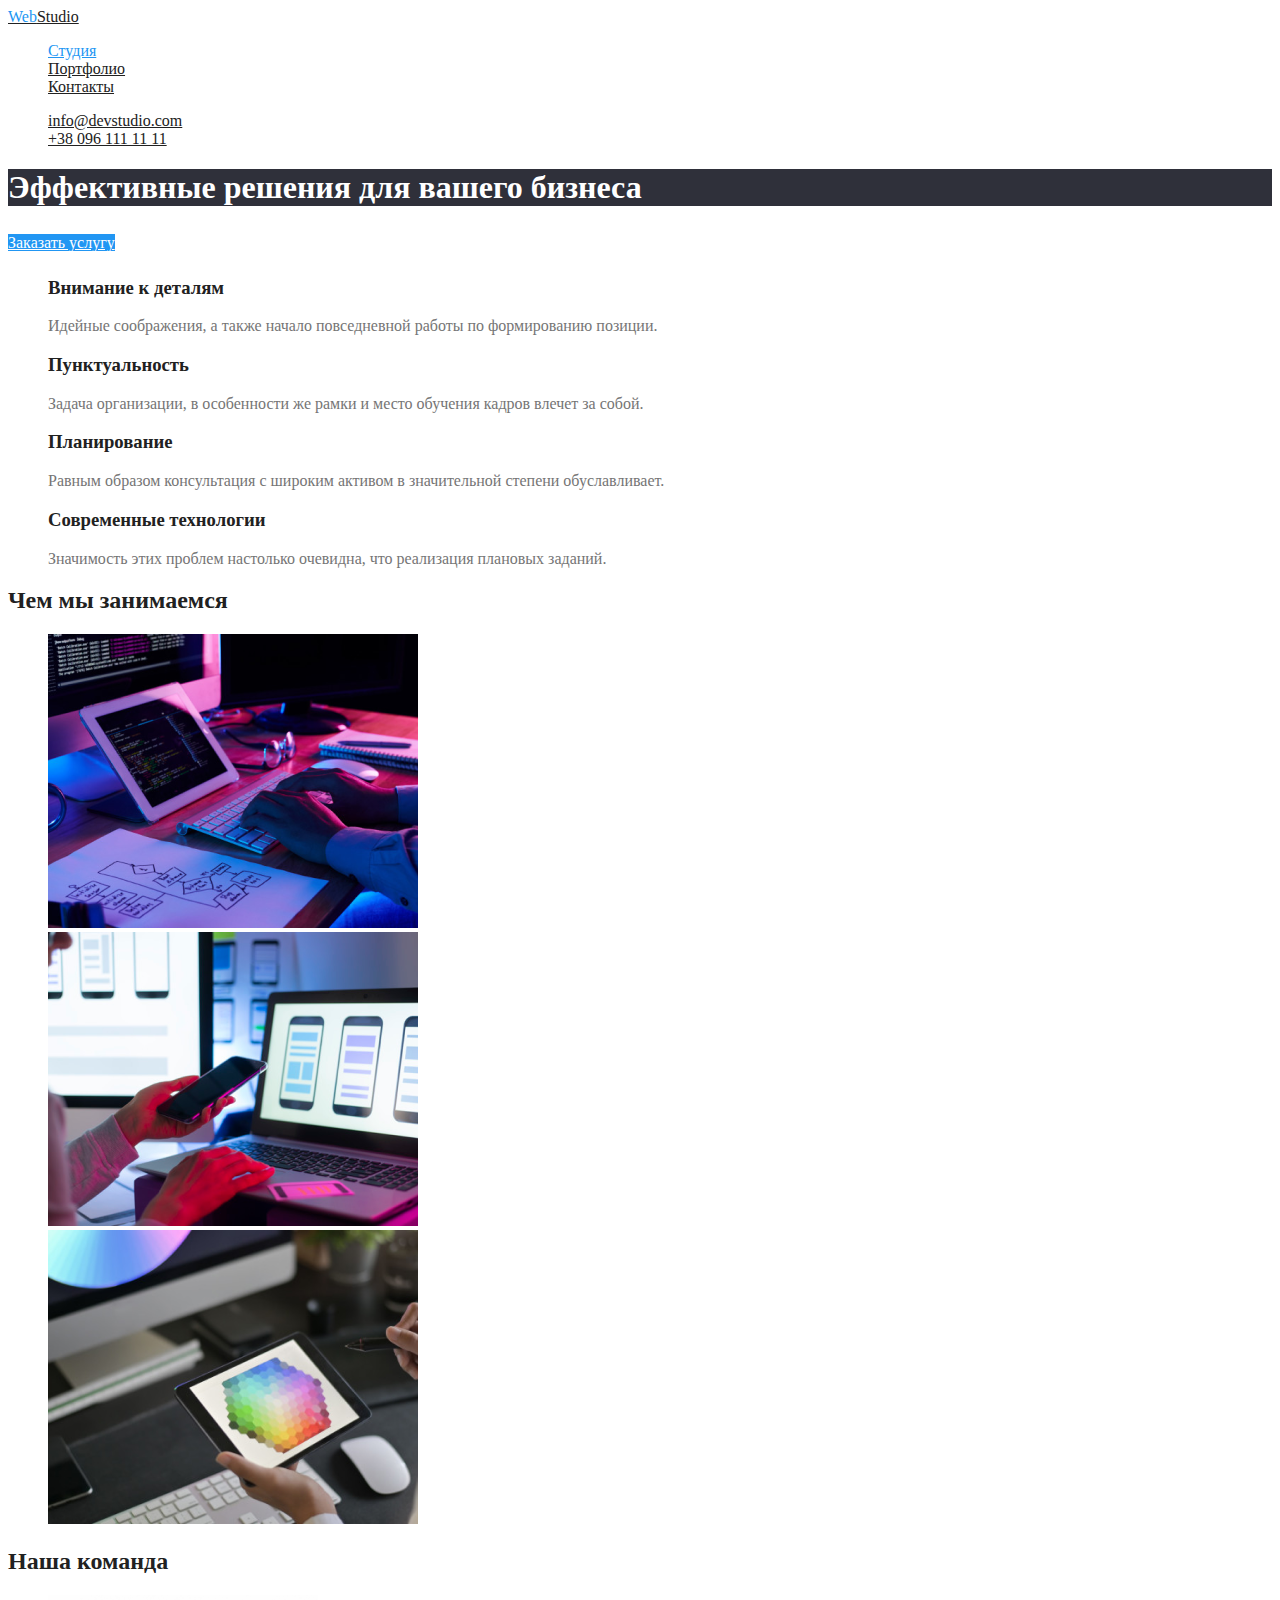
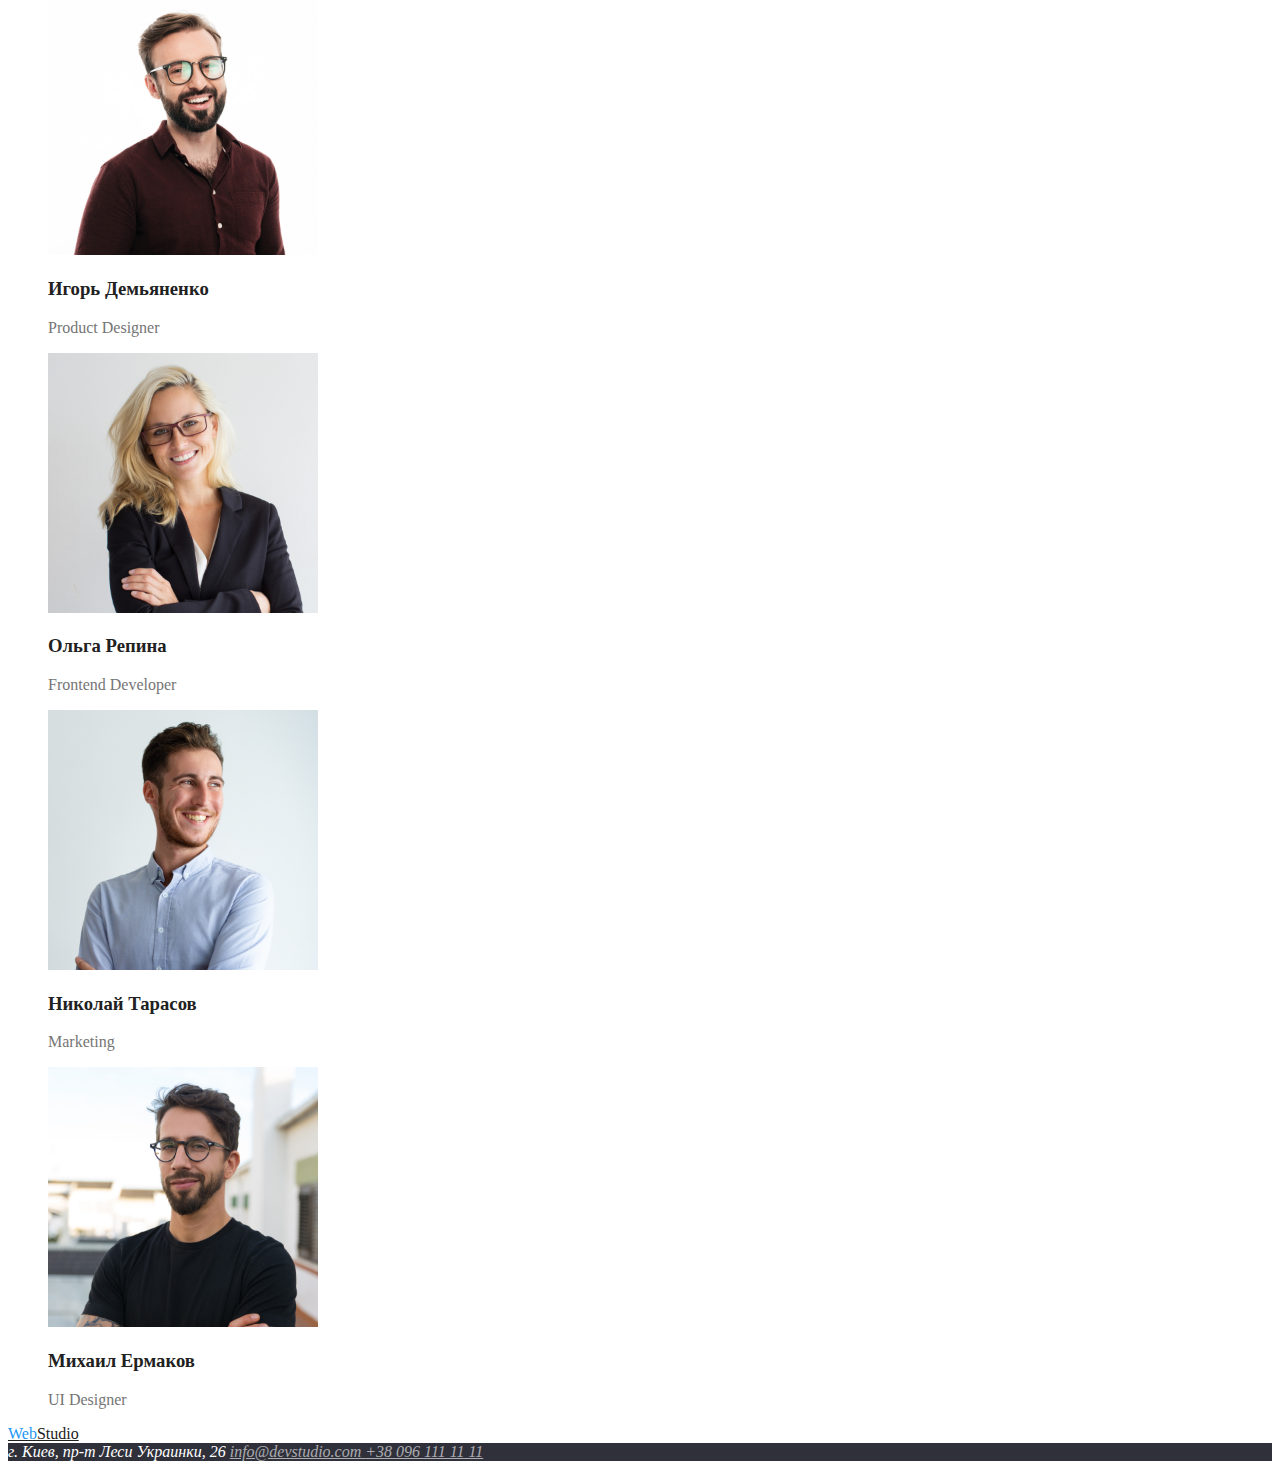
==== index.html @ 3120db5e "Задание 2" ====
<!DOCTYPE html>
<html lang="ru">

<head>
    <meta charset="UTF-8" />
    <meta name="viewport" content="width=device-width, initial-scale=1.0" />
    <title>Document</title>
    <link rel="stylesheet" href="./css/style.css">
    <link rel="stylesheet" href="./css/main.css">
</head>
<body>
    <!-- Шапка сайта -->
    <header>
        <nav>
                                            
                <a href="" class="link"><span>Web</span>Studio</a>
            <ul class="site-nav list">
                <li><a href="" class="link current">Студия</a></li>
                <li><a href="./portfolio.html" class="link ">Портфолио</a></li>
                <li><a href="" class="link">Контакты</a></li>
            </ul>
        </nav>   
        <ul class="aut-nav list">
                <li><a href="mailto:info@devstudio.com" class="link">info@devstudio.com</a></li>
                <li><a href="tel:+380961111111" class="link">+38 096 111 11 11</a></li>
        </ul>

    </header>

    <main>
        <!-- Герой -->
        <section class="hero">
           <h1 class="hero-title">Эффективные решения для вашего бизнеса</h1>
            <a href="" class="button">Заказать услугу</a>
        </section>

        <!-- Преимущества -->
        <section class="features">
            <ul class="features list">
                <li>
                    <h3 class="features-title">Внимание к деталям</h3>
                    <p>
                        Идейные соображения, а также начало повседневной работы по формированию позиции.
                    </p>
                </li>
                <li>
                    <h3 class="features-title">Пунктуальность</h3>
                    <p>Задача организации, в особенности же рамки и место обучения кадров влечет за собой.</p>
                </li>
                <li>
                    <h3 class="features-title">Планирование</h3>
                    <p>Равным образом консультация с широким активом в значительной степени обуславливает.</p>
                </li>
                <li>
                    <h3 class="features-title">Современные технологии</h3>
                    <p>Значимость этих проблем настолько очевидна, что реализация плановых заданий.</p>
                </li>
            </ul>
        </section>

        <!-- Чем мы занимаемся -->
        <section class="work">
            <h2 class="work-title">Чем мы занимаемся</h2>

            <ul class="work list">
                <li>
                    <img src="./images/img1.png" alt="Руки на клавиатуре" width="370" />
                <li>
                    <img src="./images/img2.png" alt="Ноутбук" width="370" />
                </li>
                <li>
                    <img src="./images/img3.png" alt="Планшет" width="370" />
                </li>
                
            </ul>
        </section>

        <!-- Наша команда -->
        <section class="team">
            <h2 class="team-title">Наша команда</h2>
            <ul class="team list">
                <li>
                   <img src="./images/Dem.jpg" alt="Фото" width="270"  />
                    <h3 class="team-title">Игорь Демьяненко</h3>
                    <p>Product Designer</p>                                   
                </li>

                <li>
                    <img src="./images/Rep.jpg" alt="Фото" width="270"/>
                    <h3 class="team-title">Ольга Репина</h3>
                    <p>Frontend Developer</p>
                </li>
                <li>
                    <img src="./images/Tar.jpg" alt="Фото" width="270"/>
                    <h3 class="team-title">Николай Тарасов</h3>
                    <p>Marketing</p>
                </li>
                <li>
                   <img src="./images/Erm.jpg" alt="Фото" width="270"/>
                    <h3 class="team-title">Михаил Ермаков</h3>
                    <p>UI Designer</p>
                </li>
               
            </ul>
        </section>
    </main>

    <!-- Футер -->
    <footer>
        <a href="" class="link"><span>Web</span>Studio</a>
            <address class="adress"> 
                г. Киев, пр-т Леси Украинки, 26
                <a href="mailto:info@devstudio.com" class="link">info@devstudio.com </a>
                <a href="tel:+380961111111" class="link">+38 096 111 11 11</a>
            </address>
        
    </footer>
</body>

</html>
---- css/style.css ----
/* Основной цвет текста  #212121 
   Studio   #FFFFFF;
второстепенный цвет - #757575;
  адрес background: #FFFFFF;

 ссылки -  #2196F3;  
  цвет фона  "Наша команда" #F5F4FA;

  */

:root {
  --primary-text-color: #757575;
  --title-text-color: #212121;
  --accent-color: #2196f3;
  --primary-white-color: #ffffff;
  --primary-bg-color: #2f303a;
}

body {
  background-color: var(--primary-white-color);
  color: var(--primary-text-color);
}
.list {
  list-style: none;
}

span {
  color: var(--accent-color);
}

.link,
.link:focus {
  color: var(--title-text-color);
}

/* Site nav */
.site-nav .link {
  color: var(--title-text-color);
}
.site-nav .link:hover,
.site-nav .link:focus {
  color: var(--accent-color);
}

.site-nav .link.current {
  color: var(--accent-color);
}
.aut-nav .link {
  color: var(--title-text-color);
}
.aut-nav .link:hover,
.aut-nav .link:focus {
  color: var(--accent-color);
}

/*Футер*/
.adress {
  background-color: var(--primary-bg-color);
  color: var(--primary-white-color);
}
.adress .link {
  color: rgba(255, 255, 255, 0.6);
}

.adress .link:hover,
.adress .link:focus {
  color: var(--accent-color);
}
---- css/main.css ----
/*  hero*/
.hero-title {
  color: var(--primary-white-color);
  background-color: var(--primary-bg-color);
}
/*  section*/
.section-title {
  color: var(--title-text-color);
}

/*features */
.features-title {
  color: var(--title-text-color);
}

/*  work*/
.work-title {
  color: var(--title-text-color);
}

/*  team*/
.team-title {
  color: var(--title-text-color);
}

/*  button*/
.button {
  background-color: var(--accent-color);
  color: var(--primary-white-color);

  font-size: 16px;
  line-height: 1.87;
}
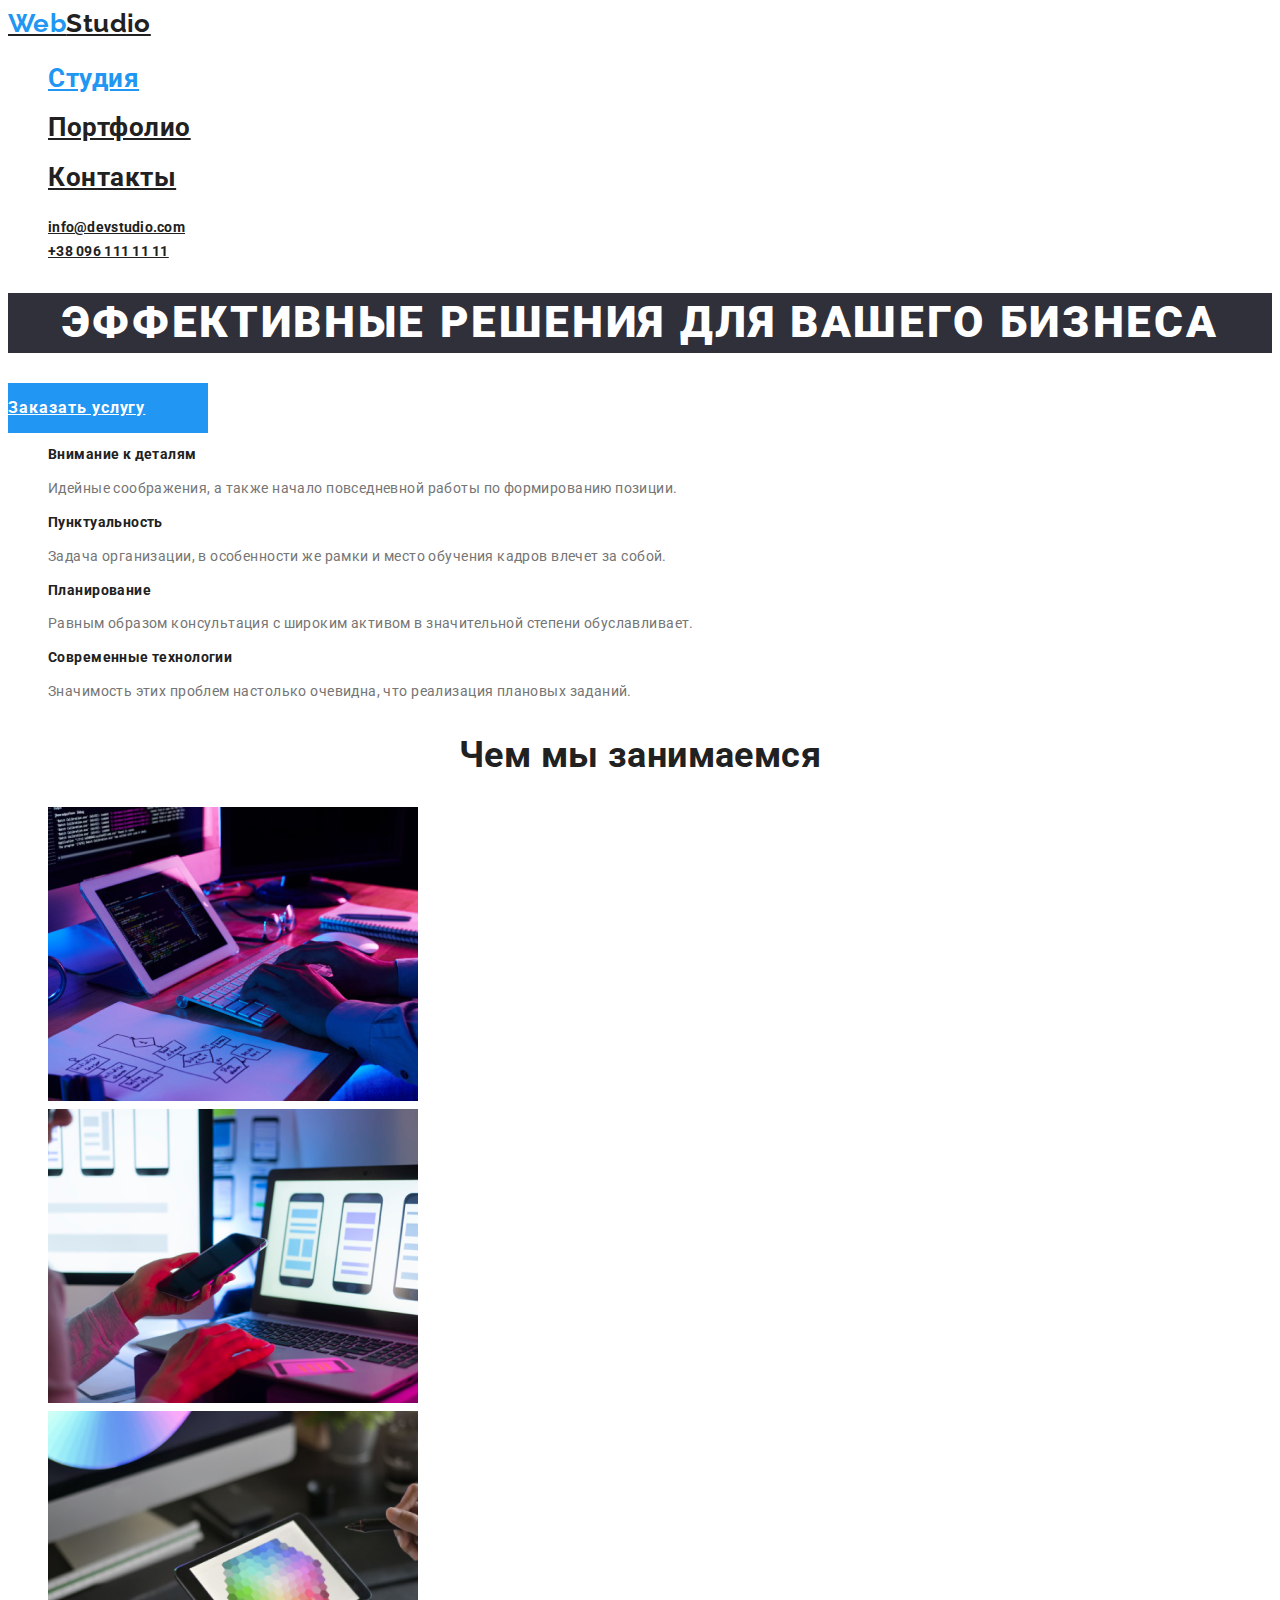
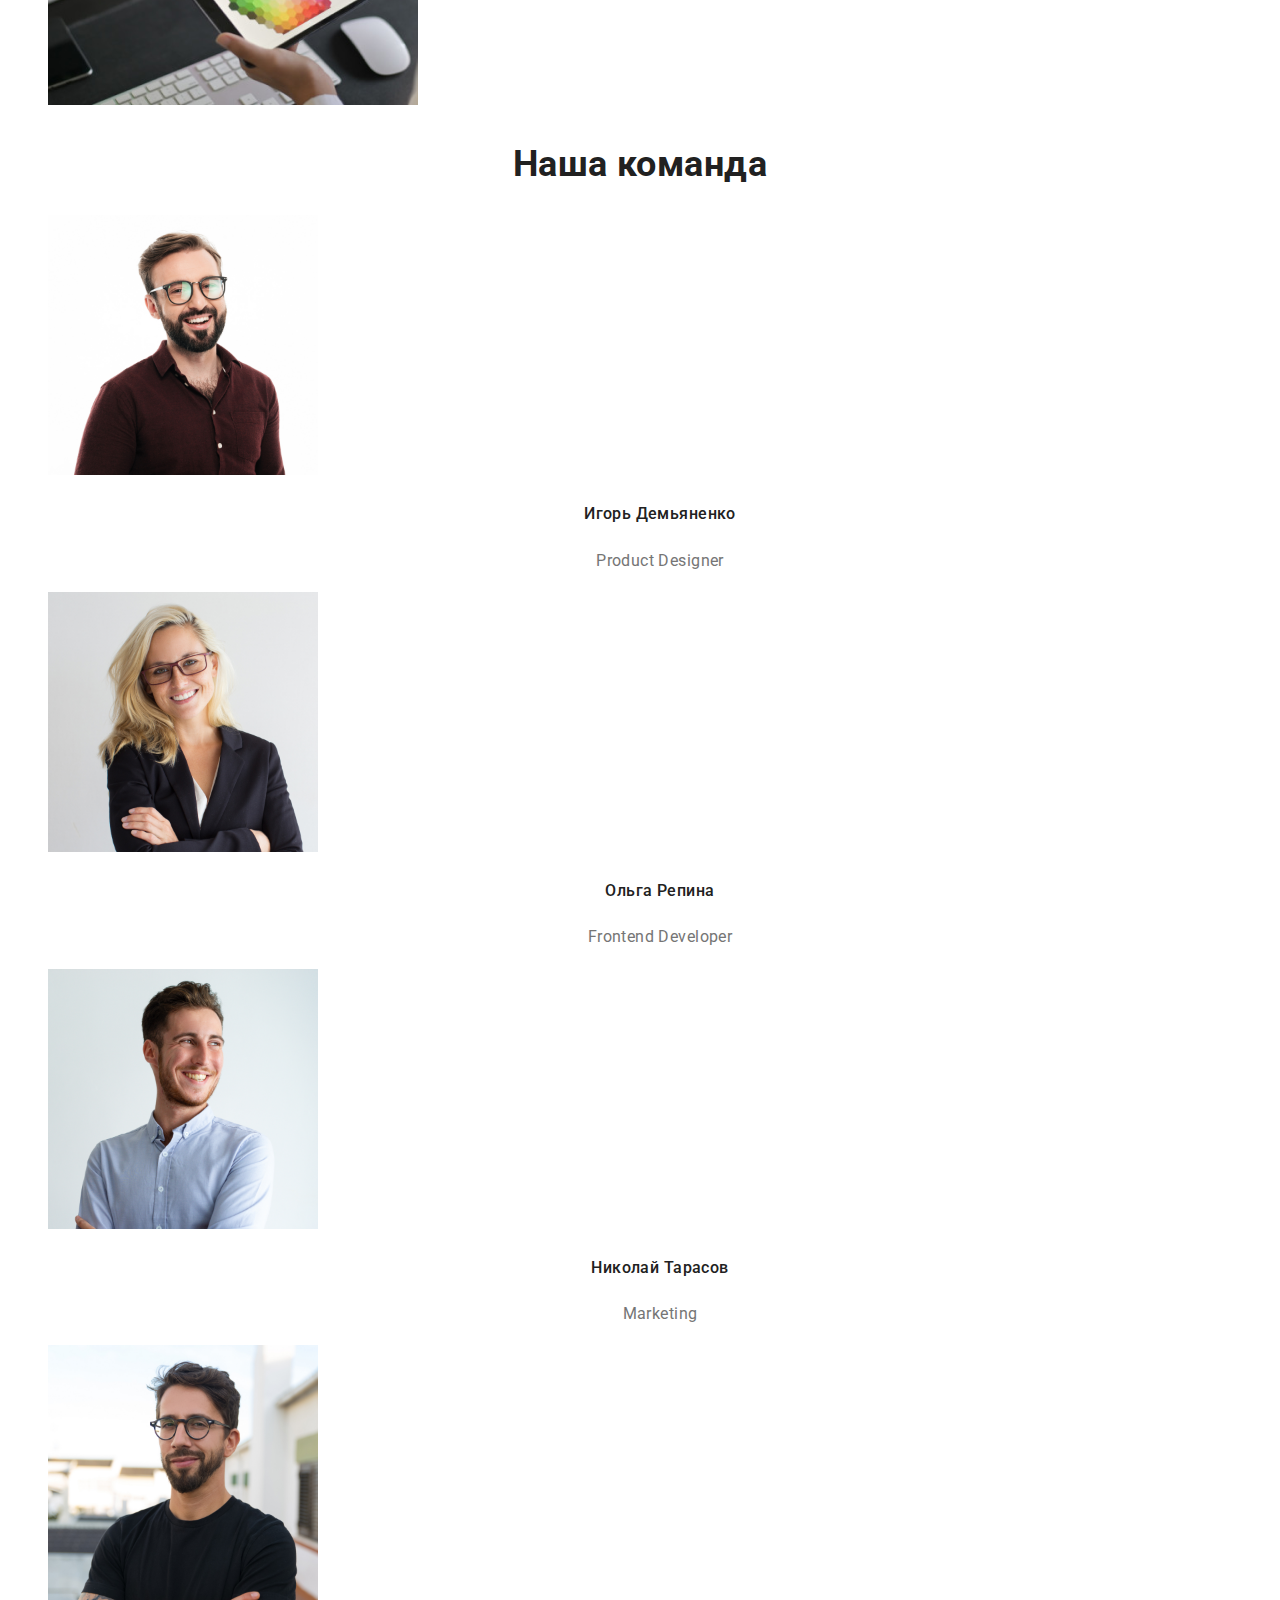
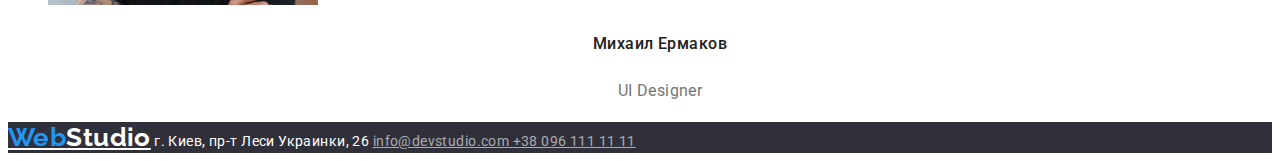
==== commit f1eb16bb: "Правильное задание 2" ====
--- a/index.html
+++ b/index.html
@@ -5,24 +5,30 @@
     <meta charset="UTF-8" />
     <meta name="viewport" content="width=device-width, initial-scale=1.0" />
     <title>Document</title>
+    <link rel="preconnect" href="https://fonts.gstatic.com">
+    <link href="https://fonts.googleapis.com/css2?family=Raleway:wght@700&family=Roboto:wght@400;500;700&display=swap"
+        rel="stylesheet">
+
+
     <link rel="stylesheet" href="./css/style.css">
     <link rel="stylesheet" href="./css/main.css">
 </head>
+
 <body>
     <!-- Шапка сайта -->
     <header>
         <nav>
-                                            
-                <a href="" class="link"><span>Web</span>Studio</a>
+
+            <a href="" class="logo"><span>Web</span>Studio</a>
             <ul class="site-nav list">
                 <li><a href="" class="link current">Студия</a></li>
                 <li><a href="./portfolio.html" class="link ">Портфолио</a></li>
                 <li><a href="" class="link">Контакты</a></li>
             </ul>
-        </nav>   
+        </nav>
         <ul class="aut-nav list">
-                <li><a href="mailto:info@devstudio.com" class="link">info@devstudio.com</a></li>
-                <li><a href="tel:+380961111111" class="link">+38 096 111 11 11</a></li>
+            <li><a href="mailto:info@devstudio.com" class="link">info@devstudio.com</a></li>
+            <li><a href="tel:+380961111111" class="link">+38 096 111 11 11</a></li>
         </ul>
 
     </header>
@@ -30,7 +36,7 @@
     <main>
         <!-- Герой -->
         <section class="hero">
-           <h1 class="hero-title">Эффективные решения для вашего бизнеса</h1>
+            <h1 class="hero-title">Эффективные решения для вашего бизнеса</h1>
             <a href="" class="button">Заказать услугу</a>
         </section>
 
@@ -71,7 +77,7 @@
                 <li>
                     <img src="./images/img3.png" alt="Планшет" width="370" />
                 </li>
-                
+
             </ul>
         </section>
 
@@ -80,40 +86,41 @@
             <h2 class="team-title">Наша команда</h2>
             <ul class="team list">
                 <li>
-                   <img src="./images/Dem.jpg" alt="Фото" width="270"  />
-                    <h3 class="team-title">Игорь Демьяненко</h3>
-                    <p>Product Designer</p>                                   
+                    <img src="./images/Dem.jpg" alt="Фото" width="270" />
+                    <h3 class="team-name">Игорь Демьяненко</h3>
+                    <p class="text">Product Designer</p>
                 </li>
 
                 <li>
-                    <img src="./images/Rep.jpg" alt="Фото" width="270"/>
-                    <h3 class="team-title">Ольга Репина</h3>
-                    <p>Frontend Developer</p>
+                    <img src="./images/Rep.jpg" alt="Фото" width="270" />
+                    <h3 class="team-name">Ольга Репина</h3>
+                    <p class="text">Frontend Developer</p>
                 </li>
                 <li>
-                    <img src="./images/Tar.jpg" alt="Фото" width="270"/>
-                    <h3 class="team-title">Николай Тарасов</h3>
-                    <p>Marketing</p>
+                    <img src="./images/Tar.jpg" alt="Фото" width="270" />
+                    <h3 class="team-name">Николай Тарасов</h3>
+                    <p class="text">Marketing</p>
                 </li>
                 <li>
-                   <img src="./images/Erm.jpg" alt="Фото" width="270"/>
-                    <h3 class="team-title">Михаил Ермаков</h3>
-                    <p>UI Designer</p>
+                    <img src="./images/Erm.jpg" alt="Фото" width="270" />
+                    <h3 class="team-name">Михаил Ермаков</h3>
+                    <p class="text">UI Designer</p>
                 </li>
-               
+
             </ul>
         </section>
     </main>
 
     <!-- Футер -->
     <footer>
-        <a href="" class="link"><span>Web</span>Studio</a>
-            <address class="adress"> 
-                г. Киев, пр-т Леси Украинки, 26
-                <a href="mailto:info@devstudio.com" class="link">info@devstudio.com </a>
-                <a href="tel:+380961111111" class="link">+38 096 111 11 11</a>
-            </address>
         
+        <address class="adress">
+            <a href="" class="logo"><span>Web</span>Studio</a>
+            г. Киев, пр-т Леси Украинки, 26
+            <a href="mailto:info@devstudio.com" class="link">info@devstudio.com </a>
+            <a href="tel:+380961111111" class="link">+38 096 111 11 11</a>
+        </address>
+
     </footer>
 </body>
 
--- a/css/style.css
+++ b/css/style.css
@@ -2,10 +2,8 @@
    Studio   #FFFFFF;
 второстепенный цвет - #757575;
   адрес background: #FFFFFF;
-
  ссылки -  #2196F3;  
   цвет фона  "Наша команда" #F5F4FA;
-
   */
 
 :root {
@@ -19,16 +17,34 @@
 body {
   background-color: var(--primary-white-color);
   color: var(--primary-text-color);
+  font-family: "Roboto", sans-serif;
+  font-style: normal;
+  font-weight: normal;
+  font-size: 14px;
+  line-height: 1.71;
+  letter-spacing: 0.03em;
 }
 .list {
   list-style: none;
 }
 
+/*logo*/
 span {
   color: var(--accent-color);
 }
+.logo {
+  color: var(--title-text-color);
+  font-family: Raleway, sans-serif;
+  font-weight: bold;
+  font-size: 26px;
+  line-height: 1.19;
+}
+.logo:hover,
+.logo:focus {
+  color: var(--accent-color);
+}
 
-.link,
+.link:hover,
 .link:focus {
   color: var(--title-text-color);
 }
@@ -36,6 +52,10 @@
 /* Site nav */
 .site-nav .link {
   color: var(--title-text-color);
+  font-weight: bold;
+  font-size: 26px;
+  line-height: 1.9;
+  letter-spacing: 0.02em;
 }
 .site-nav .link:hover,
 .site-nav .link:focus {
@@ -47,6 +67,10 @@
 }
 .aut-nav .link {
   color: var(--title-text-color);
+  font-weight: bold;
+  font-size: 14px;
+  line-height: 1.14;
+  letter-spacing: 0.02em;
 }
 .aut-nav .link:hover,
 .aut-nav .link:focus {
@@ -57,7 +81,22 @@
 .adress {
   background-color: var(--primary-bg-color);
   color: var(--primary-white-color);
+  font-family: Roboto;
+  font-style: normal;
+  font-weight: normal;
+  font-size: 14px;
+  line-height: 24px;
+  /* or 171% */
 }
+.adress .logo {
+  color: var(--primary-white-color);
+}
+
+.adress .logo:hover,
+.adress .logo:focus {
+  color: var(--accent-color);
+}
+
 .adress .link {
   color: rgba(255, 255, 255, 0.6);
 }
--- a/css/main.css
+++ b/css/main.css
@@ -2,7 +2,33 @@
 .hero-title {
   color: var(--primary-white-color);
   background-color: var(--primary-bg-color);
+  font-family: inherit;
+  font-style: 400;
+  font-weight: 900;
+  font-size: 44px;
+  line-height: 1.36;
+  text-align: center;
+  letter-spacing: 0.06em;
+  text-transform: uppercase;
 }
+
+/*  button*/
+.button {
+  background-color: var(--accent-color);
+  color: var(--primary-white-color);
+  font-weight: bold;
+  font-size: 16px;
+  line-height: 1.87;
+  display: flex;
+  align-items: center;
+  text-align: center;
+  letter-spacing: 0.06em;
+  width: 200px;
+  height: 50px;
+  left: 700px;
+  top: 430px;
+}
+
 /*  section*/
 .section-title {
   color: var(--title-text-color);
@@ -11,23 +37,38 @@
 /*features */
 .features-title {
   color: var(--title-text-color);
+  font-weight: 700;
+  font-size: 14px;
+  line-height: 1.14;
 }
 
 /*  work*/
 .work-title {
   color: var(--title-text-color);
+  font-weight: bold;
+  font-size: 36px;
+  line-height: 1.19;
+  text-align: center;
 }
 
 /*  team*/
 .team-title {
   color: var(--title-text-color);
+  font-weight: bold;
+  font-size: 36px;
+  line-height: 1.19;
+  text-align: center;
 }
-
-/*  button*/
-.button {
-  background-color: var(--accent-color);
-  color: var(--primary-white-color);
-
+.team-name {
+  color: var(--title-text-color);
+  font-weight: 500;
   font-size: 16px;
-  line-height: 1.87;
+  line-height: 1.9;
+  text-align: center;
 }
+.text {
+  font-weight: normal;
+  font-size: 16px;
+  line-height: 1.9;
+  text-align: center;
+}
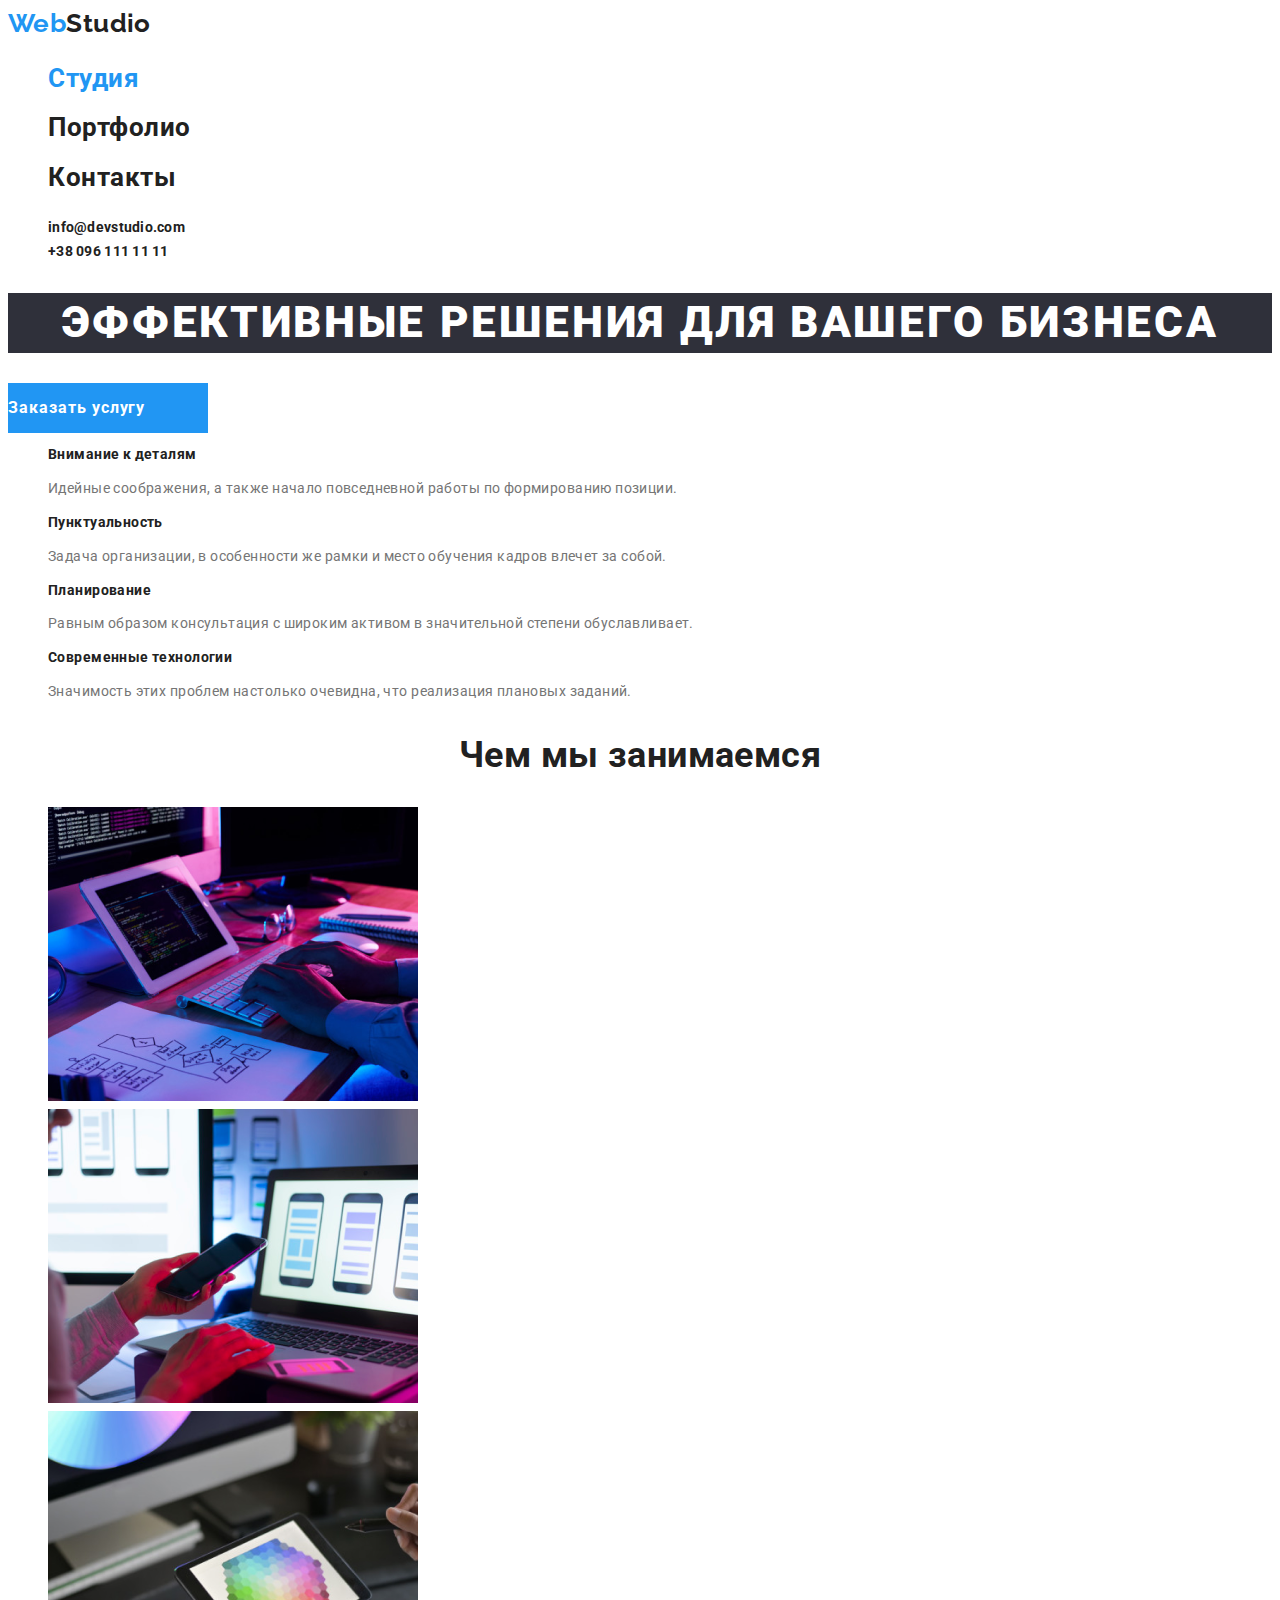
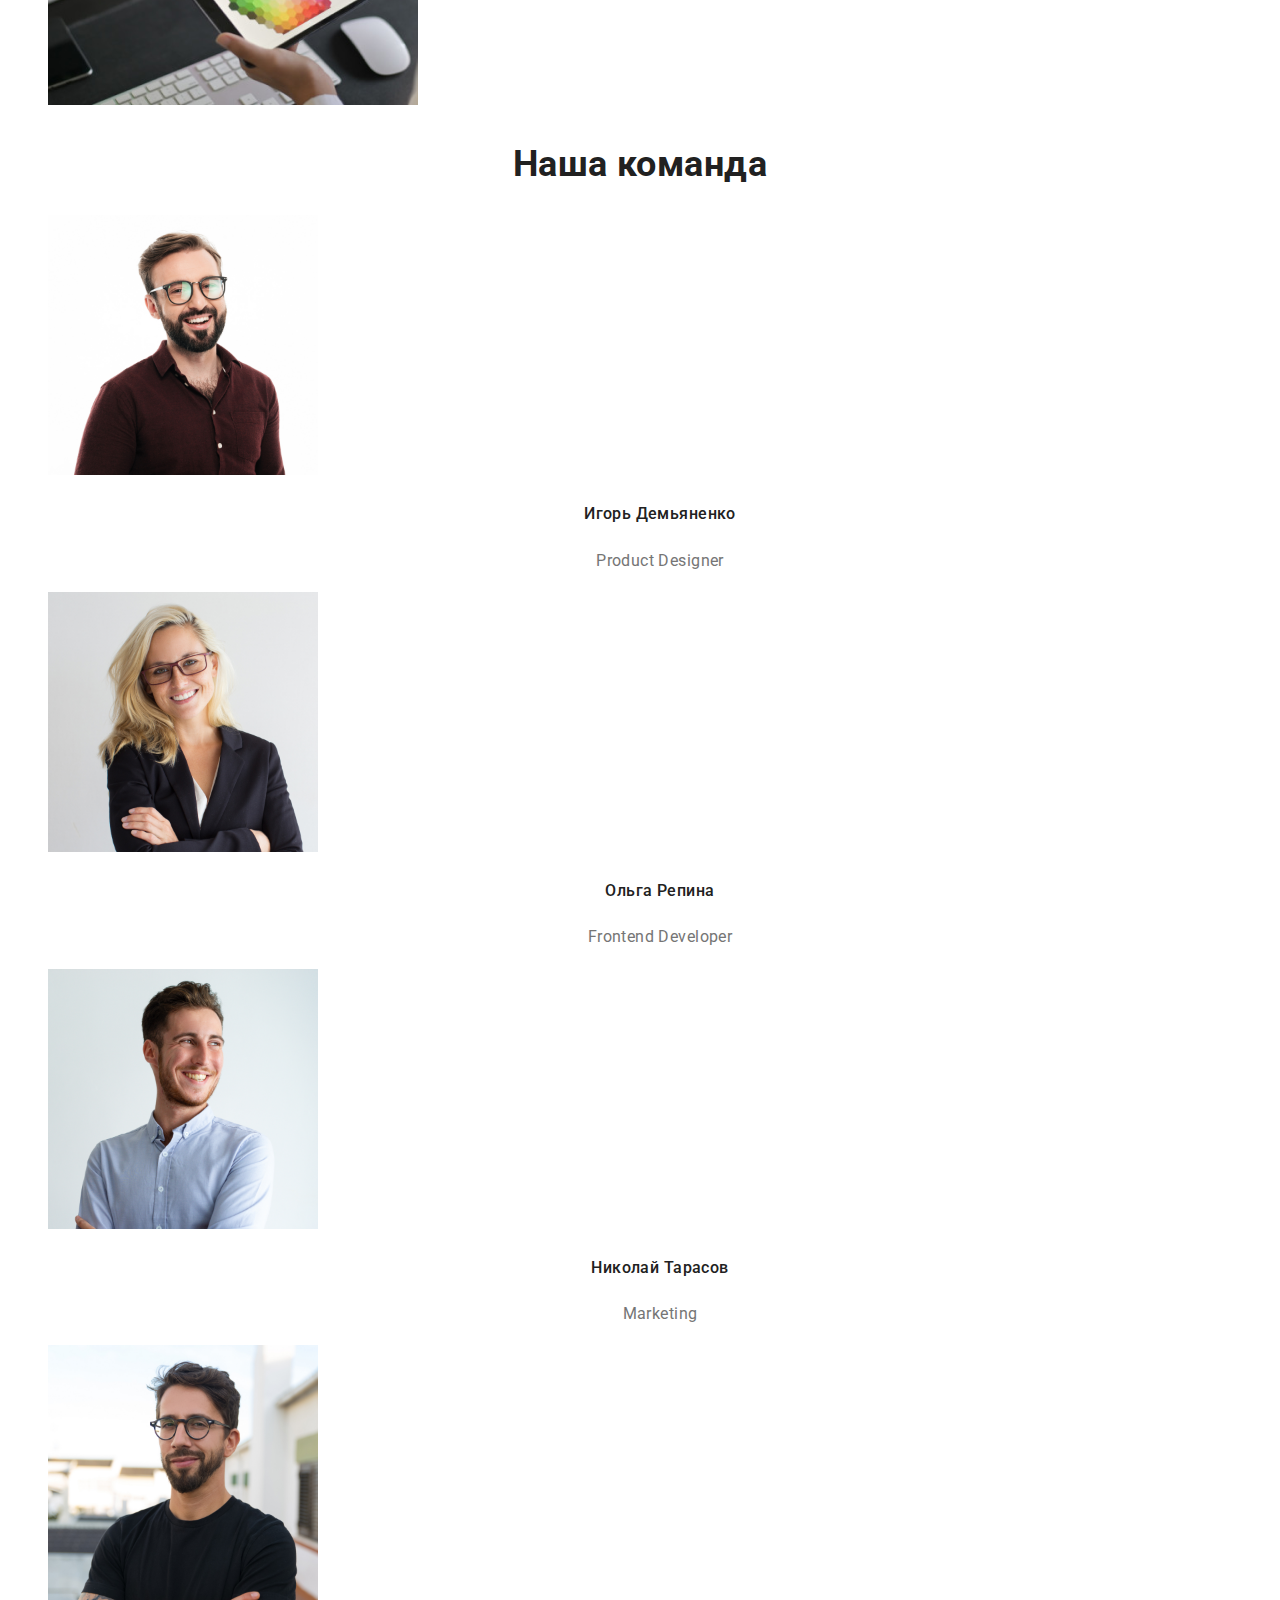
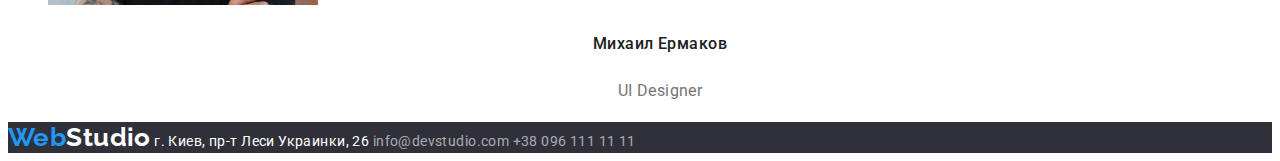
==== commit 6291e84f: "Исправлен переход на стр. Студии, убрано подчеркивание." ====
--- a/index.html
+++ b/index.html
@@ -7,7 +7,7 @@
     <title>Document</title>
     <link rel="preconnect" href="https://fonts.gstatic.com">
     <link href="https://fonts.googleapis.com/css2?family=Raleway:wght@700&family=Roboto:wght@400;500;700&display=swap"
-        rel="stylesheet">
+    rel="stylesheet">
 
 
     <link rel="stylesheet" href="./css/style.css">
@@ -22,7 +22,7 @@
             <a href="" class="logo"><span>Web</span>Studio</a>
             <ul class="site-nav list">
                 <li><a href="" class="link current">Студия</a></li>
-                <li><a href="./portfolio.html" class="link ">Портфолио</a></li>
+                <li><a href="./portfolio.html" class="link">Портфолио</a></li>
                 <li><a href="" class="link">Контакты</a></li>
             </ul>
         </nav>
--- a/css/style.css
+++ b/css/style.css
@@ -38,6 +38,7 @@
   font-weight: bold;
   font-size: 26px;
   line-height: 1.19;
+  text-decoration: none;
 }
 .logo:hover,
 .logo:focus {
@@ -50,12 +51,14 @@
 }
 
 /* Site nav */
+
 .site-nav .link {
   color: var(--title-text-color);
   font-weight: bold;
   font-size: 26px;
   line-height: 1.9;
   letter-spacing: 0.02em;
+  text-decoration: none;
 }
 .site-nav .link:hover,
 .site-nav .link:focus {
@@ -71,6 +74,7 @@
   font-size: 14px;
   line-height: 1.14;
   letter-spacing: 0.02em;
+  text-decoration: none;
 }
 .aut-nav .link:hover,
 .aut-nav .link:focus {
@@ -99,6 +103,7 @@
 
 .adress .link {
   color: rgba(255, 255, 255, 0.6);
+  text-decoration: none;
 }
 
 .adress .link:hover,
--- a/css/main.css
+++ b/css/main.css
@@ -27,6 +27,7 @@
   height: 50px;
   left: 700px;
   top: 430px;
+  text-decoration: none;
 }
 
 /*  section*/
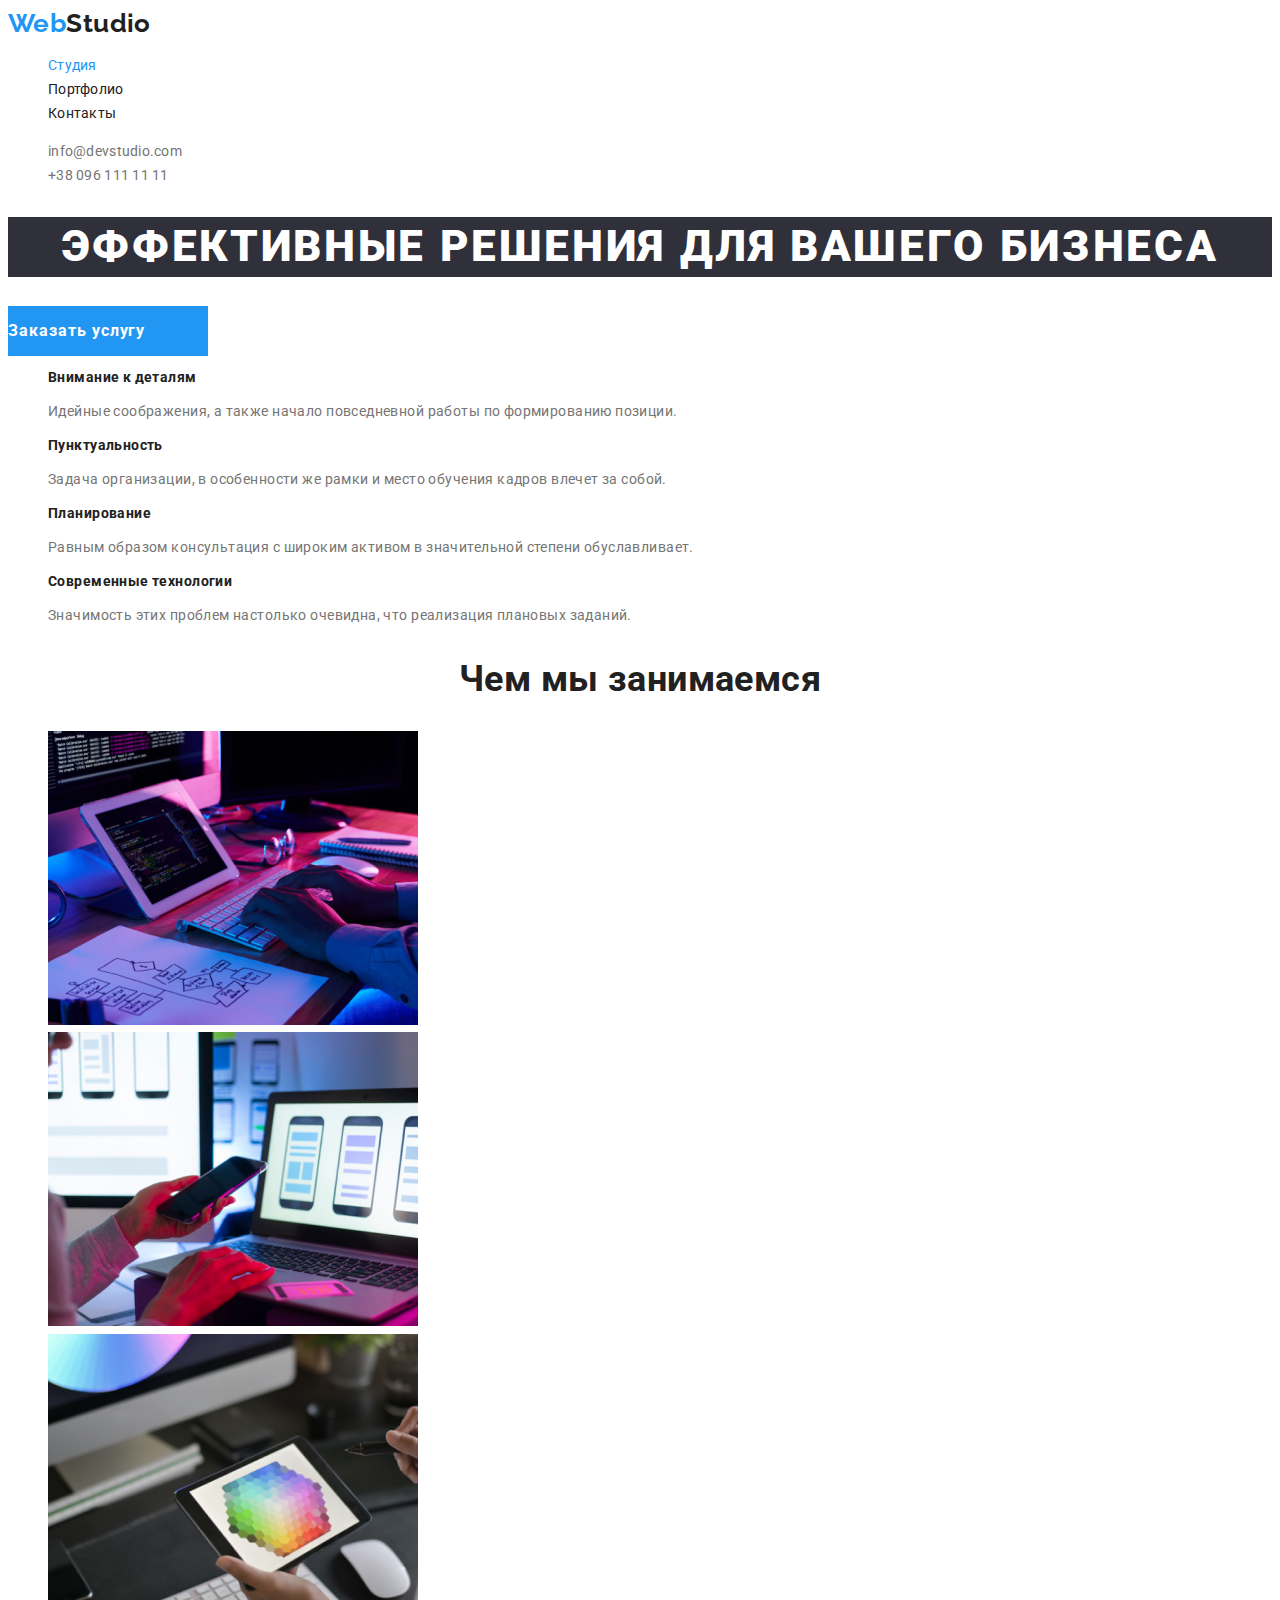
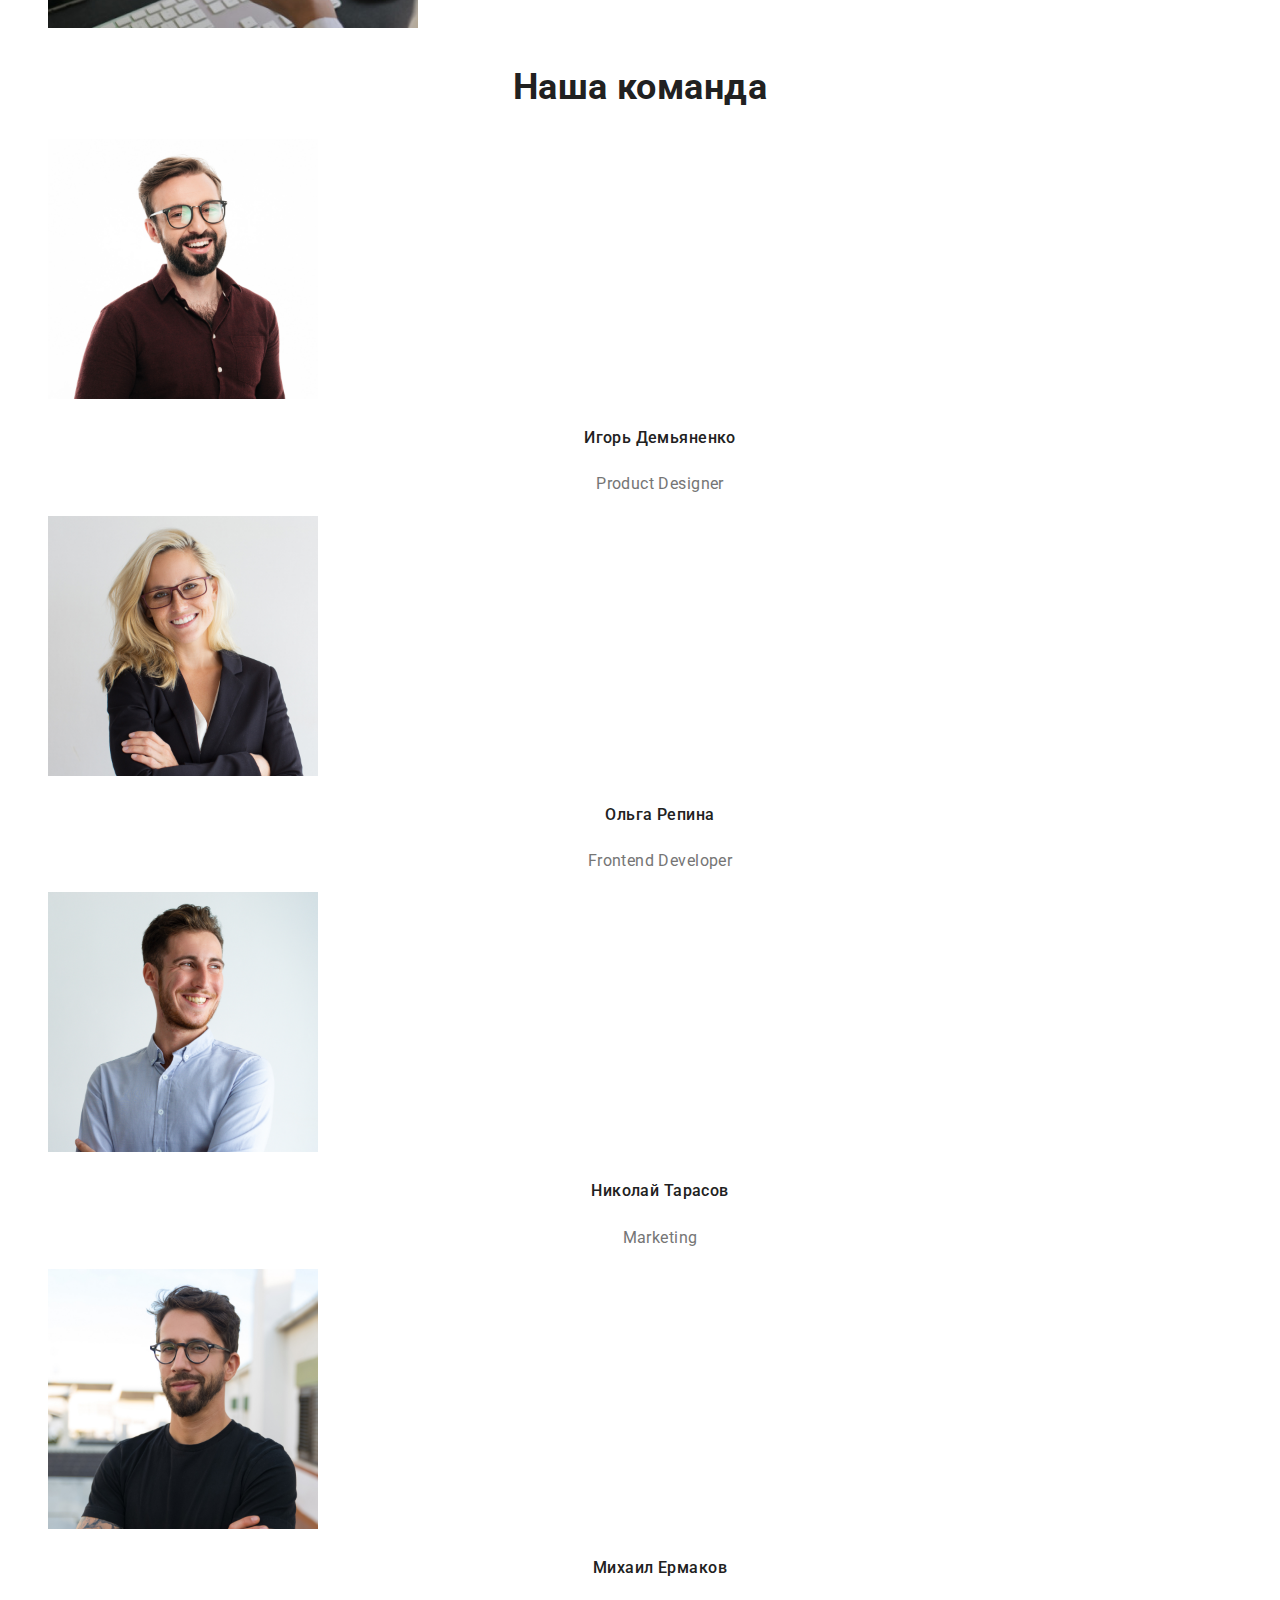
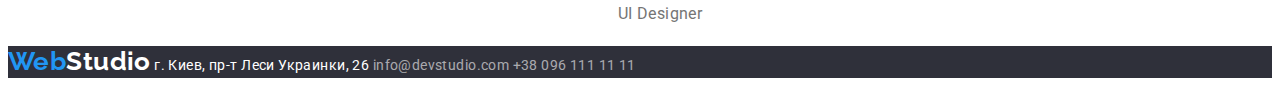
==== commit b1da0a3d: "Изменила размер, цвет, жирность" ====
--- a/index.html
+++ b/index.html
@@ -116,7 +116,8 @@
         
         <address class="adress">
             <a href="" class="logo"><span>Web</span>Studio</a>
-            г. Киев, пр-т Леси Украинки, 26
+
+            <span class="adress-link">г. Киев, пр-т Леси Украинки, 26</span>
             <a href="mailto:info@devstudio.com" class="link">info@devstudio.com </a>
             <a href="tel:+380961111111" class="link">+38 096 111 11 11</a>
         </address>
--- a/css/style.css
+++ b/css/style.css
@@ -54,9 +54,9 @@
 
 .site-nav .link {
   color: var(--title-text-color);
-  font-weight: bold;
-  font-size: 26px;
-  line-height: 1.9;
+  font-style: normal;
+  font-size: 14px;
+  line-height: 1.14;
   letter-spacing: 0.02em;
   text-decoration: none;
 }
@@ -69,8 +69,7 @@
   color: var(--accent-color);
 }
 .aut-nav .link {
-  color: var(--title-text-color);
-  font-weight: bold;
+  color: var(--primary-text-color);
   font-size: 14px;
   line-height: 1.14;
   letter-spacing: 0.02em;
@@ -89,7 +88,7 @@
   font-style: normal;
   font-weight: normal;
   font-size: 14px;
-  line-height: 24px;
+  line-height: 1.71;
   /* or 171% */
 }
 .adress .logo {
@@ -110,3 +109,10 @@
 .adress .link:focus {
   color: var(--accent-color);
 }
+
+.adress-link {
+  color: var(--primary-white-color);
+  font-size: 14px;
+  line-height: 1.71;
+  text-decoration: none;
+}
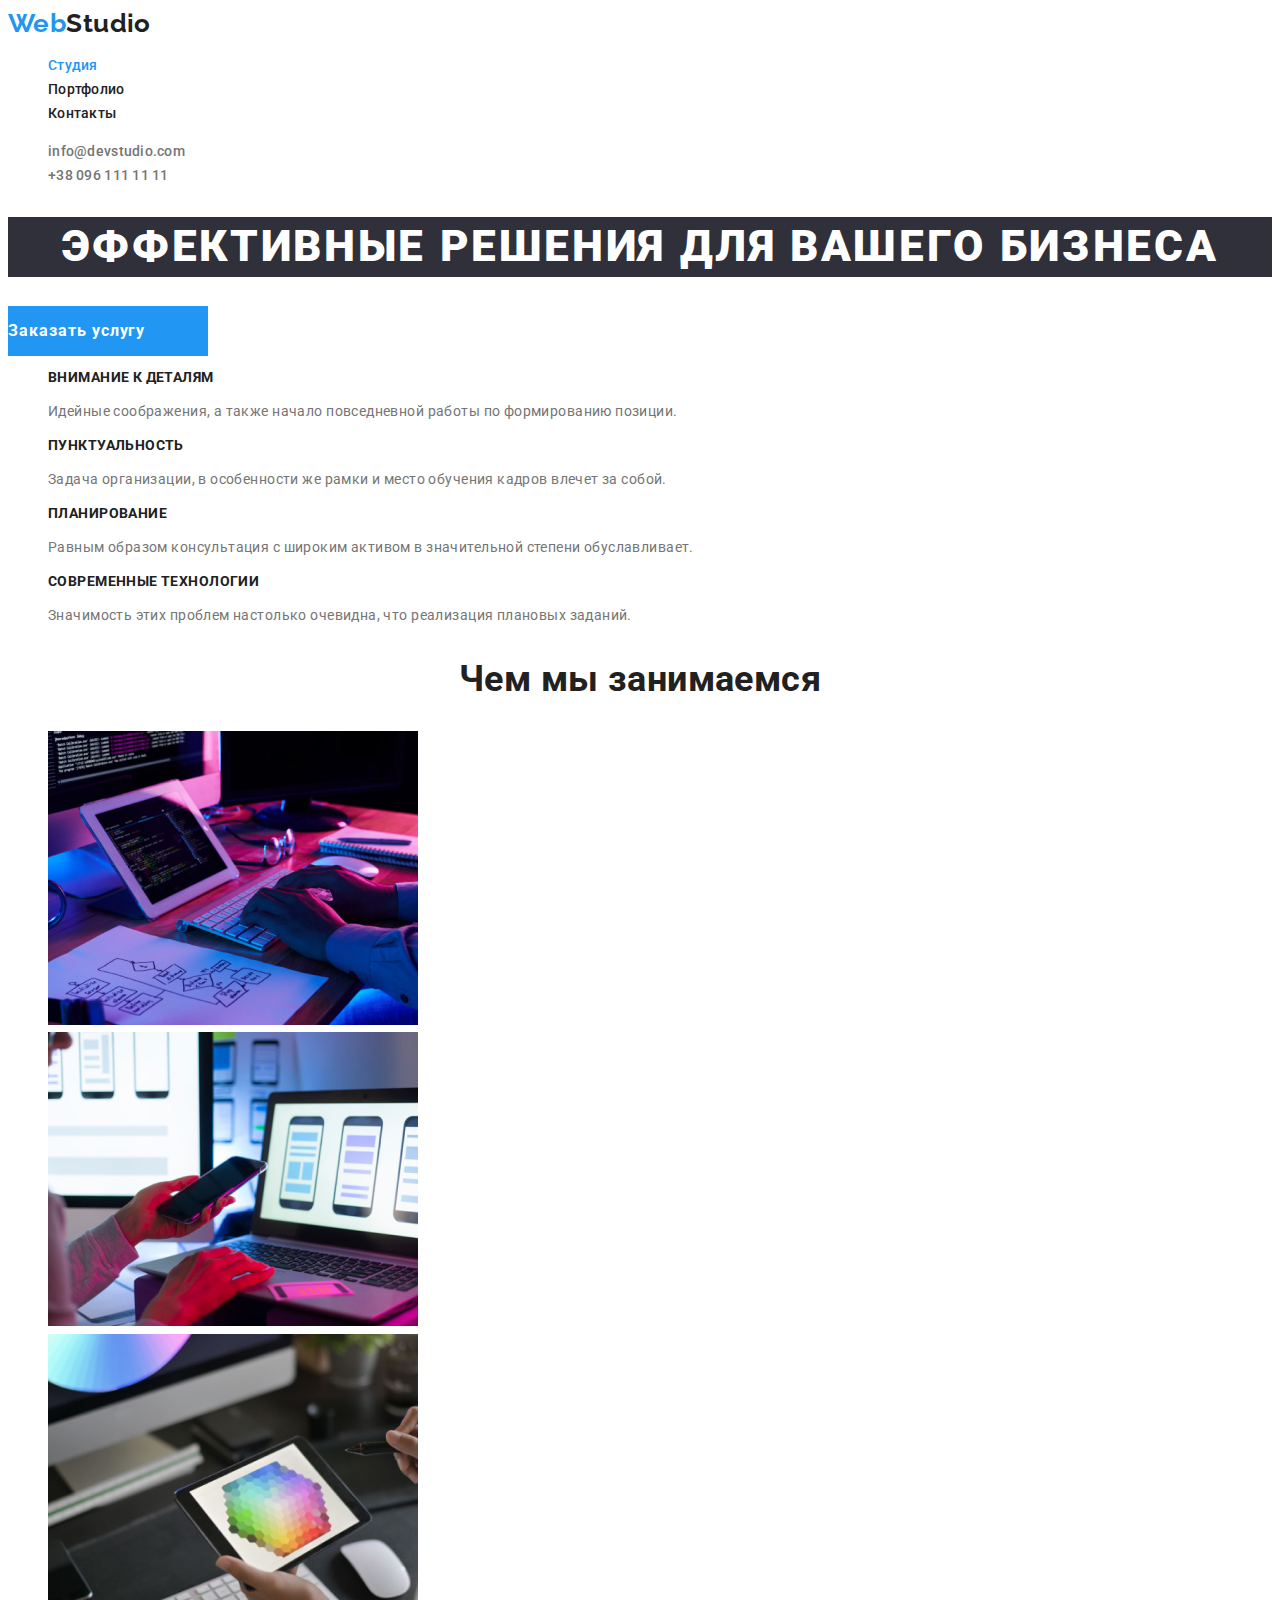
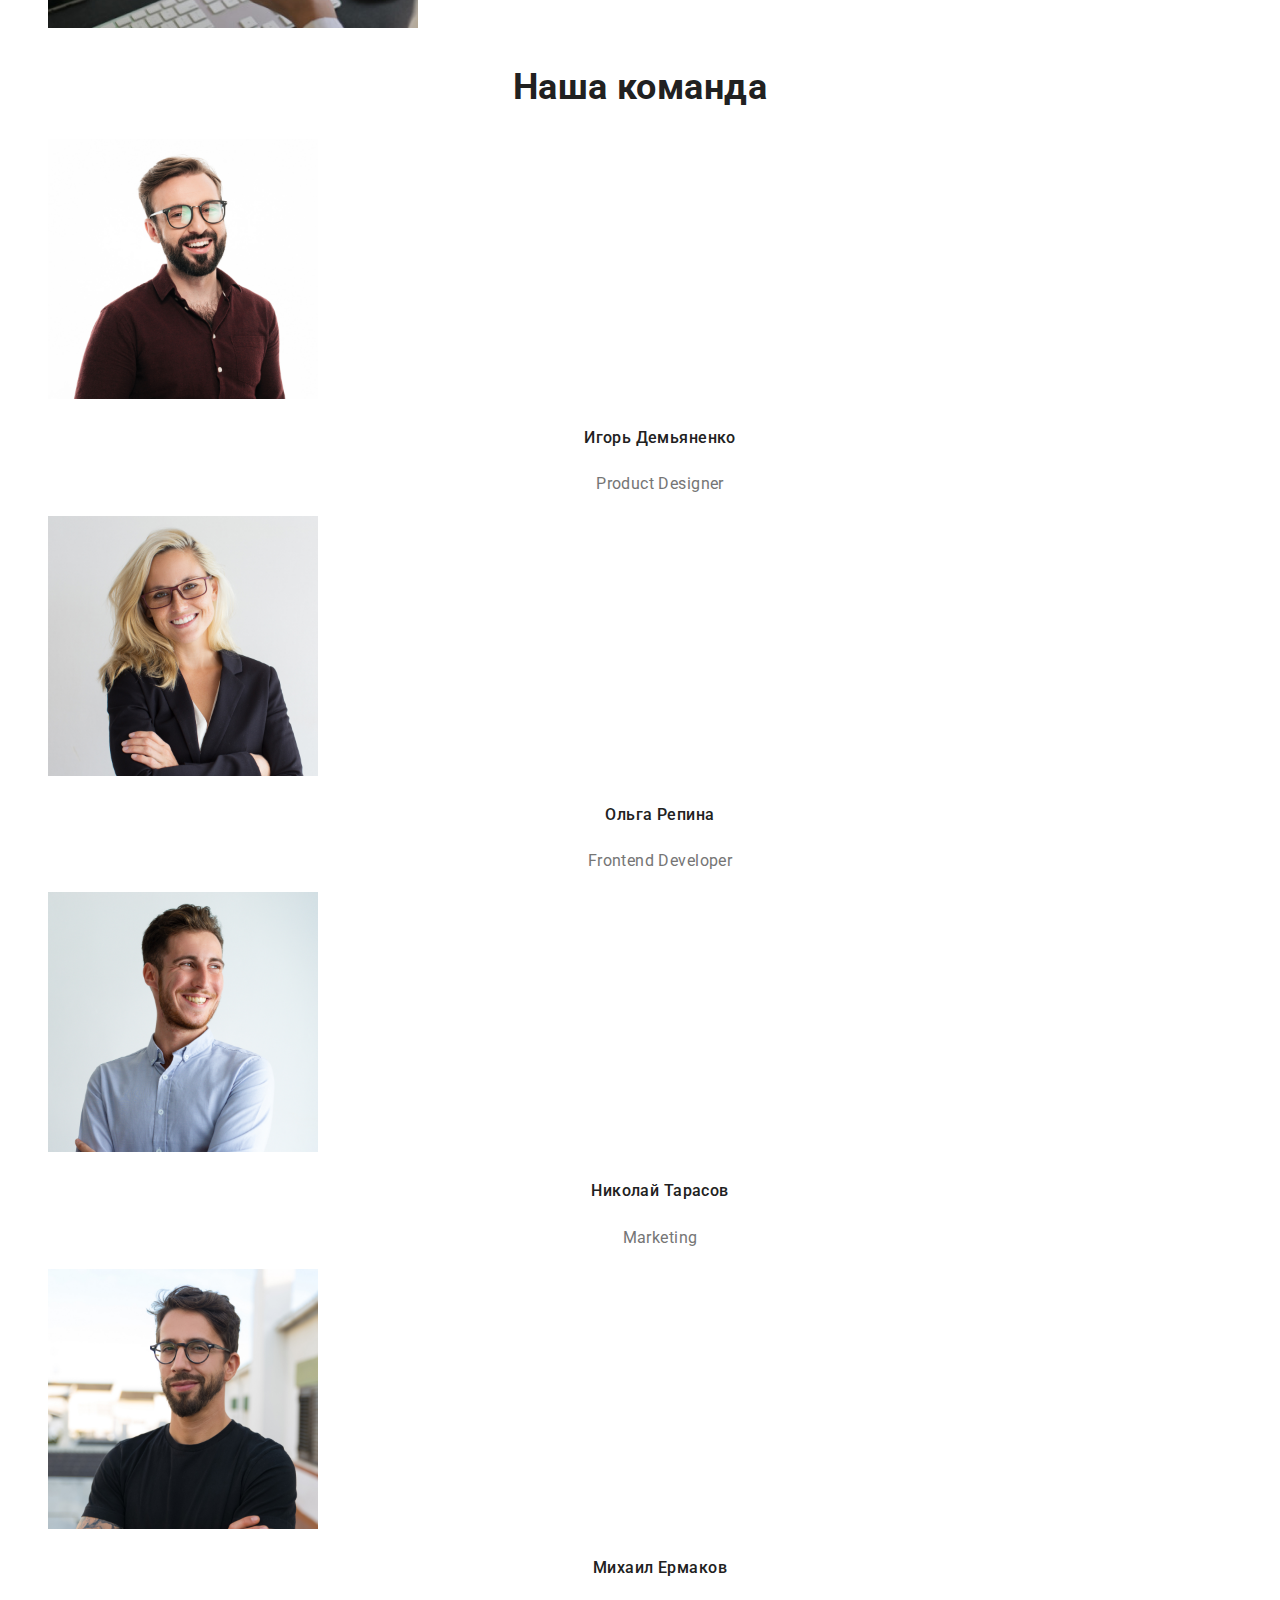
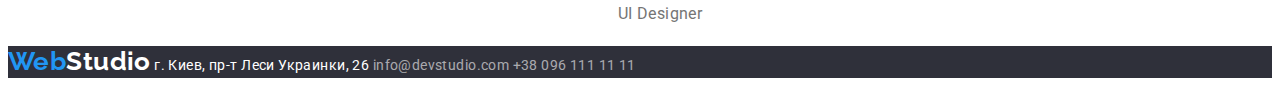
==== commit 49c6fab6: "Добавила шрифт 900" ====
--- a/index.html
+++ b/index.html
@@ -6,10 +6,8 @@
     <meta name="viewport" content="width=device-width, initial-scale=1.0" />
     <title>Document</title>
     <link rel="preconnect" href="https://fonts.gstatic.com">
-    <link href="https://fonts.googleapis.com/css2?family=Raleway:wght@700&family=Roboto:wght@400;500;700&display=swap"
-    rel="stylesheet">
-
-
+    <link href="https://fonts.googleapis.com/css2?family=Raleway:wght@700&family=Roboto:wght@400;500;700;900&display=swap"
+        rel="stylesheet">
     <link rel="stylesheet" href="./css/style.css">
     <link rel="stylesheet" href="./css/main.css">
 </head>
--- a/css/style.css
+++ b/css/style.css
@@ -55,6 +55,7 @@
 .site-nav .link {
   color: var(--title-text-color);
   font-style: normal;
+  font-weight: 500;
   font-size: 14px;
   line-height: 1.14;
   letter-spacing: 0.02em;
@@ -70,6 +71,7 @@
 }
 .aut-nav .link {
   color: var(--primary-text-color);
+  font-weight: 500;
   font-size: 14px;
   line-height: 1.14;
   letter-spacing: 0.02em;
--- a/css/main.css
+++ b/css/main.css
@@ -41,6 +41,7 @@
   font-weight: 700;
   font-size: 14px;
   line-height: 1.14;
+  text-transform: uppercase;
 }
 
 /*  work*/
